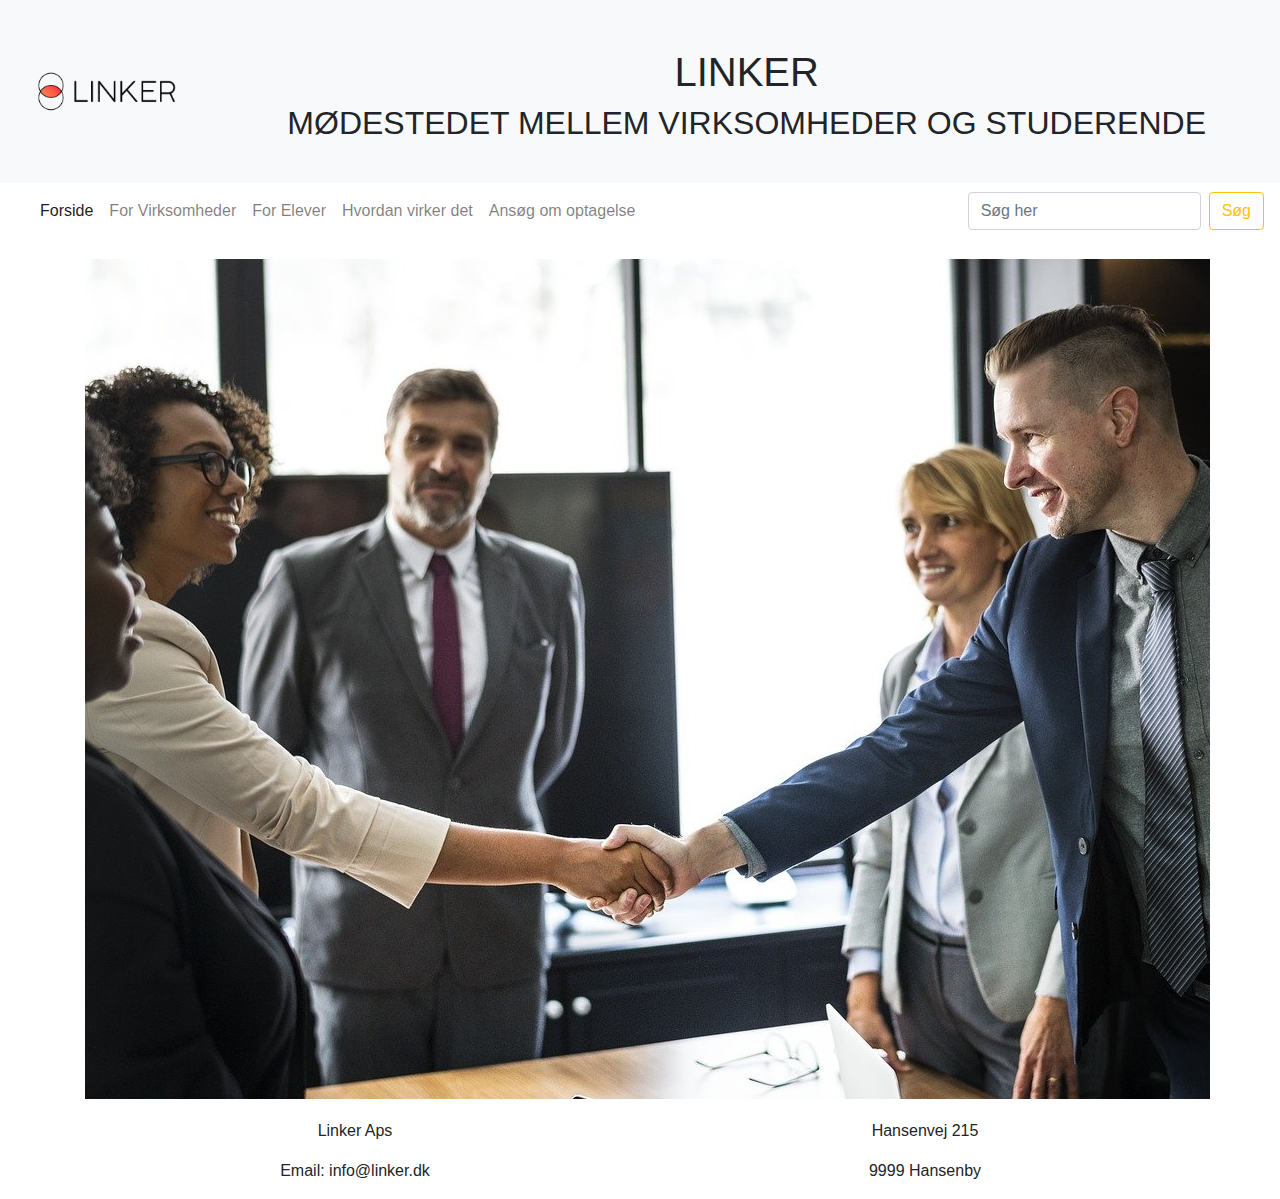
==== LINKER/index.html @ 7b7cdf94 "Initial commit" ====
<!DOCTYPE html>
<html lang="en">
<head>
    <meta charset="UTF-8">
    <meta name="viewport" content="width=device-width, initial-scale=1.0">
    <meta http-equiv="X-UA-Compatible" content="ie=edge">
    <title>LINKER</title>
    <script src="./assets/js/custom.js" defer></script>
    <link rel="stylesheet" href="./style.css">
    <link rel="stylesheet" href="https://stackpath.bootstrapcdn.com/bootstrap/4.3.1/css/bootstrap.min.css" integrity="sha384-ggOyR0iXCbMQv3Xipma34MD+dH/1fQ784/j6cY/iJTQUOhcWr7x9JvoRxT2MZw1T" crossorigin="anonymous">
    <script src="https://stackpath.bootstrapcdn.com/bootstrap/4.3.1/js/bootstrap.min.js" integrity="sha384-JjSmVgyd0p3pXB1rRibZUAYoIIy6OrQ6VrjIEaFf/nJGzIxFDsf4x0xIM+B07jRM" crossorigin="anonymous"></script>
</head>
<body>

   

        <header class="container-fluid bg-light">
            <div class="row">
                <section class="logosec col-12 col-md-4 col-lg-2">
                    <img class="img-fluid" src="./assets/images/Fuldt Logo.png" alt="">
                </section>
                <div class="container-fluid mt-5 col-12 col-md-8 col-lg-10">
                        <h1 id="toptxt" class="text-center">LINKER</h1>
                        <h2 id="bttxt" class="text-center">MØDESTEDET MELLEM VIRKSOMHEDER OG STUDERENDE</h2>
                </div>
            </div>
        </header>

        <nav class="navbar navbar-expand-lg navbar-light">
            <a class="navbar-brand" href="./index.html"></a>
            <button class="navbar-toggler" type="button" data-toggle="collapse" data-target="#navbarSupportedContent" aria-controls="navbarSupportedContent" aria-expanded="false" aria-label="Toggle navigation">
                <span class="navbar-toggler-icon"></span>
            </button>
            
            <div class="collapse navbar-collapse" id="navbarSupportedContent">
                <ul class="navbar-nav mr-auto">
                <li class="nav-item active">
                    <a class="nav-link" href="index.html">Forside<span class="sr-only">(current)</span></a>
                </li>
                <li class="nav-item">
                    <a class="nav-link" href="./Elever.html">For Virksomheder<span class="sr-only">(current)</span></a>
                </li>
                <li class="nav-item">
                        <a class="nav-link" href="./Virksomhed.html">For Elever<span class="sr-only">(current)</span></a>
                </li>
                <li class="nav-item">
                        <a class="nav-link" href="./Virksomhed.html">Hvordan virker det<span class="sr-only">(current)</span></a>
                </li>
                <li class="nav-item">
                        <a class="nav-link" href="./signup.html">Ansøg om optagelse<span class="sr-only">(current)</span></a>
                </li>
                </ul>
                <form class="form-inline my-2 my-lg-0">
                <input class="form-control mr-sm-2" type="search" placeholder="Søg her" aria-label="Search">
                <button class="btn btn-outline-warning my-2 my-sm-0" type="submit">Søg</button>
                </form>
            </div>
        </nav>
        <div class="container">
            <section>
                <img src="./assets/images/agreement-3546008_1280.jpg" alt="">
            </section>
        </div>
        <footer>
            <div class="container">
                <div class="row text-center">
                    <div class="col-12 col-md-8 col-lg-6">
                        <p>Linker Aps</p>
                        <p>Email: info@linker.dk</p>
                    </div>
                    <div class="col-12 col-md-8 col-lg-6">
                        <p>Hansenvej 215</p>
                        <p>9999 Hansenby</p>
                    </div>

                </div>
            </div>
        </footer>
</body> 
</html>
---- LINKER/style.css ----
.filterDiv {
    color: #000;
    display: none;
  }
  
  .show {
    display: block;
  }
  
  .container {
    margin-top: 20px;
    overflow: hidden;
  }
  
  /* Style the buttons */
  .btn {
    border: none;
    outline: none;
    padding: 12px 16px;
    cursor: pointer;

  }
  
  .btn:hover {
    background-color: #ffaa4a;
  }
  
  .btn.active {
    /* background-color: #666; */
    color: black;
    border: 1px solid #ffaa4a;
    text-decoration: none;
  }

  .register{
    background: -webkit-linear-gradient(left, #3931af, #00c6ff);
    margin-top: 3%;
    padding: 3%;
}
.register-left{
    text-align: center;
    color: #fff;
    margin-top: 4%;
}
.register-left input{
    border: none;
    border-radius: 1.5rem;
    padding: 2%;
    width: 60%;
    background: #f8f9fa;
    font-weight: bold;
    color: #383d41;
    margin-top: 30%;
    margin-bottom: 3%;
    cursor: pointer;
}
.register-right{
    background: #f8f9fa;
    border-top-left-radius: 10% 50%;
    border-bottom-left-radius: 10% 50%;
}
.register-left img{
    margin-top: 15%;
    margin-bottom: 5%;
    width: 25%;
    -webkit-animation: mover 2s infinite  alternate;
    animation: mover 1s infinite  alternate;
}
@-webkit-keyframes mover {
    0% { transform: translateY(0); }
    100% { transform: translateY(-20px); }
}
@keyframes mover {
    0% { transform: translateY(0); }
    100% { transform: translateY(-20px); }
}
.register-left p{
    font-weight: lighter;
    padding: 12%;
    margin-top: -9%;
}
.register .register-form{
    padding: 10%;
    margin-top: 10%;
}
.btnRegister{
    float: right;
    margin-top: 10%;
    border: none;
    border-radius: 1.5rem;
    padding: 2%;
    background: #0062cc;
    color: #fff;
    font-weight: 600;
    width: 50%;
    cursor: pointer;
}
.register .nav-tabs{
    margin-top: 3%;
    border: none;
    background: #0062cc;
    border-radius: 1.5rem;
    width: 24%;
    float: right;
}
.register .nav-tabs .nav-link{
    padding: 2%;
    height: 34px;
    font-weight: 600;
    color: #fff;
    border-top-right-radius: 1.5rem;
    border-bottom-right-radius: 1.5rem;
}
.register .nav-tabs .nav-link:hover{
    border: none;
}
.register .nav-tabs .nav-link.active{
    width: 100px;
    color: #0062cc;
    border: 2px solid #0062cc;
    border-top-left-radius: 1.5rem;
    border-bottom-left-radius: 1.5rem;
}
.register-heading{
    text-align: center;
    margin-top: 8%;
    margin-bottom: -15%;
    color: #495057;
}
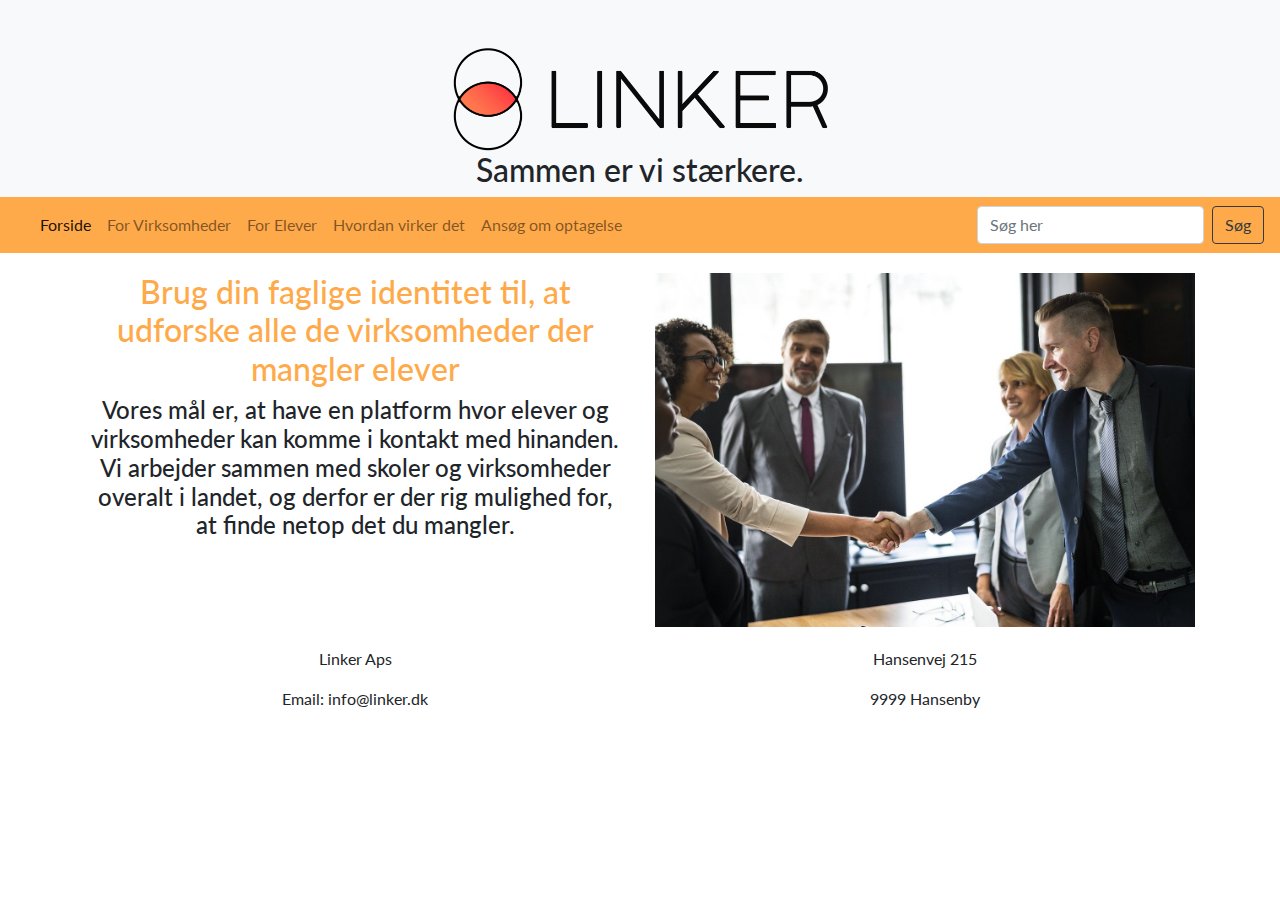
==== commit 08697e55: "lidt af hvert" ====
--- a/LINKER/index.html
+++ b/LINKER/index.html
@@ -16,17 +16,14 @@
 
         <header class="container-fluid bg-light">
             <div class="row">
-                <section class="logosec col-12 col-md-4 col-lg-2">
-                    <img class="img-fluid" src="./assets/images/Fuldt Logo.png" alt="">
-                </section>
-                <div class="container-fluid mt-5 col-12 col-md-8 col-lg-10">
-                        <h1 id="toptxt" class="text-center">LINKER</h1>
-                        <h2 id="bttxt" class="text-center">MØDESTEDET MELLEM VIRKSOMHEDER OG STUDERENDE</h2>
-                </div>
+                    <section class="logosec col-12 col-md-4 col-lg-12 mt-5 text-center">
+                            <img class="img-fluid text-center" src="./assets/images/UOPstZZb.png" alt="">
+                                <h2 class="text-center">Sammen er vi stærkere.</h2>
+                        </section>
             </div>
         </header>
 
-        <nav class="navbar navbar-expand-lg navbar-light">
+        <nav class="navbar navbar-expand-lg navbar-light sticky-top" style="background-color: #ffaa4a;">
             <a class="navbar-brand" href="./index.html"></a>
             <button class="navbar-toggler" type="button" data-toggle="collapse" data-target="#navbarSupportedContent" aria-controls="navbarSupportedContent" aria-expanded="false" aria-label="Toggle navigation">
                 <span class="navbar-toggler-icon"></span>
@@ -44,7 +41,7 @@
                         <a class="nav-link" href="./Virksomhed.html">For Elever<span class="sr-only">(current)</span></a>
                 </li>
                 <li class="nav-item">
-                        <a class="nav-link" href="./Virksomhed.html">Hvordan virker det<span class="sr-only">(current)</span></a>
+                        <a class="nav-link" href="./omos.html">Hvordan virker det<span class="sr-only">(current)</span></a>
                 </li>
                 <li class="nav-item">
                         <a class="nav-link" href="./signup.html">Ansøg om optagelse<span class="sr-only">(current)</span></a>
@@ -52,14 +49,22 @@
                 </ul>
                 <form class="form-inline my-2 my-lg-0">
                 <input class="form-control mr-sm-2" type="search" placeholder="Søg her" aria-label="Search">
-                <button class="btn btn-outline-warning my-2 my-sm-0" type="submit">Søg</button>
+                <button class="btn btn-outline-dark my-2 my-sm-0" type="submit">Søg</button>
                 </form>
             </div>
         </nav>
         <div class="container">
-            <section>
-                <img src="./assets/images/agreement-3546008_1280.jpg" alt="">
+            <div class="row">
+                <section class=" col-6 sec1home container-fluid">
+                        <article class="text-center">
+                            <h2 class="farve">Brug din faglige identitet til, at udforske alle de virksomheder der mangler elever</h2>
+                            <h4 class="">Vores mål er, at have en platform hvor elever og virksomheder kan komme i kontakt med hinanden. Vi arbejder sammen med skoler og virksomheder overalt i landet, og derfor er der rig mulighed for, at finde netop det du mangler.</h4>
+                        </article>
+                    </section>
+            <section class="col-6">
+                <img class="img-fluid pic" src="./assets/images/agreement-3546008_1280.jpg" alt="">
             </section>
+        </div>
         </div>
         <footer>
             <div class="container">
--- a/LINKER/style.css
+++ b/LINKER/style.css
@@ -1,3 +1,6 @@
+@import url('https://fonts.googleapis.com/css?family=Lato:100,100i,300,300i,400,400i,700,700i,900,900i&display=swap');
+
+*{font-family: 'Lato', sans-serif;}
 .filterDiv {
     color: #000;
     display: none;
@@ -26,14 +29,14 @@
   }
   
   .btn.active {
-    /* background-color: #666; */
+  
     color: black;
     border: 1px solid #ffaa4a;
     text-decoration: none;
   }
 
   .register{
-    background: -webkit-linear-gradient(left, #3931af, #00c6ff);
+    background: -webkit-linear-gradient(top, #ffaa4a, #bb5b27);
     margin-top: 3%;
     padding: 3%;
 }
@@ -89,7 +92,7 @@
     border: none;
     border-radius: 1.5rem;
     padding: 2%;
-    background: #0062cc;
+    background: #ffaa4a;
     color: #fff;
     font-weight: 600;
     width: 50%;
@@ -98,7 +101,7 @@
 .register .nav-tabs{
     margin-top: 3%;
     border: none;
-    background: #0062cc;
+    background: #ffaa4a;
     border-radius: 1.5rem;
     width: 24%;
     float: right;
@@ -116,8 +119,8 @@
 }
 .register .nav-tabs .nav-link.active{
     width: 100px;
-    color: #0062cc;
-    border: 2px solid #0062cc;
+    color: #ffaa4a;
+    border: 2px solid #ffaa4a;
     border-top-left-radius: 1.5rem;
     border-bottom-left-radius: 1.5rem;
 }
@@ -128,3 +131,6 @@
     color: #495057;
 }
 
+img { width: 30%;  text-align: center;}
+.pic{ width: 100%;}
+.farve{ color: #ffaa4a;}
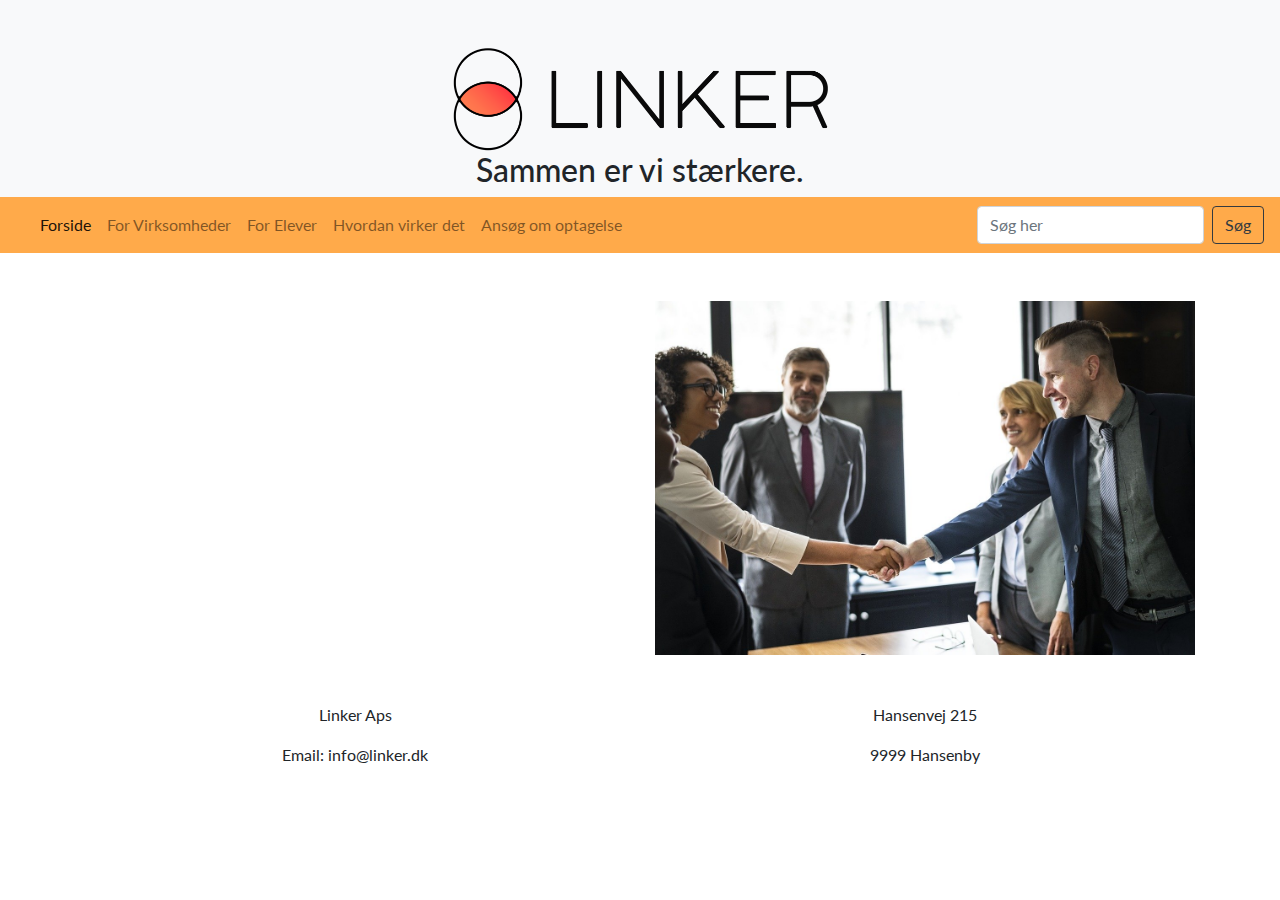
==== commit a44d5a73: "greensock" ====
--- a/LINKER/index.html
+++ b/LINKER/index.html
@@ -53,21 +53,21 @@
                 </form>
             </div>
         </nav>
-        <div class="container">
+        <div class="container mt-5">
             <div class="row">
-                <section class=" col-6 sec1home container-fluid">
-                        <article class="text-center">
-                            <h2 class="farve">Brug din faglige identitet til, at udforske alle de virksomheder der mangler elever</h2>
-                            <h4 class="">Vores mål er, at have en platform hvor elever og virksomheder kan komme i kontakt med hinanden. Vi arbejder sammen med skoler og virksomheder overalt i landet, og derfor er der rig mulighed for, at finde netop det du mangler.</h4>
+                <section class=" col-lg-6 col-12 sec1home container-fluid">
+                        <article class="alltxt text-center">
+                            <h1 class="farve"><span>Brug din faglige identitet til, at</span><span>udforske alle de virksomheder</span> <span>der mangler elever</span></h1>
+                            <h4 class="farve mt-5">Vores mål er, at have en platform hvor elever og virksomheder kan komme i kontakt med hinanden. Vi arbejder sammen med skoler og virksomheder overalt i landet, og derfor er der rig mulighed for, at finde netop det du mangler.</h4>
                         </article>
                     </section>
-            <section class="col-6">
+            <aside class="col-lg-6 col-12">
                 <img class="img-fluid pic" src="./assets/images/agreement-3546008_1280.jpg" alt="">
-            </section>
+            </aside>
         </div>
         </div>
         <footer>
-            <div class="container">
+            <div class="container mt-5">
                 <div class="row text-center">
                     <div class="col-12 col-md-8 col-lg-6">
                         <p>Linker Aps</p>
@@ -81,5 +81,25 @@
                 </div>
             </div>
         </footer>
+
+    <script src="https://s3-us-west-2.amazonaws.com/s.cdpn.io/16327/gsap-latest-beta.min.js"></script>
+        <script src="https://s3-us-west-2.amazonaws.com/s.cdpn.io/16327/CSSRulePlugin3.min.js"></script>
+
+
+    <script>
+
+        var rule = CSSRulePlugin.getRule("span:after")
+
+        // gsap.from('.farve', {opacity: 0, duration: 1, y: -50, stagger: 0.6});
+        // gsap.from('aside', {duration: 1, dalay: 1.1, backgroundPosition: '200px 0px', opacity:0});
+        // gsap.to(rule, {cssRule: {scaleY: 0}, duration: 1});
+
+
+        var tl = gsap.timeline({defaults:{duration: 1}})
+
+        tl.from(".farve", {y: -50, stagger: .6, opacity: 0})
+        .to(rule, {duration: 1.8, cssRule: {scaleY: 0}}, "-=2.2")
+        .from(".pic", {backgroundPosition: '600px 0px', opacity:0}, "+=.2")
+    </script>
 </body> 
 </html>--- a/LINKER/style.css
+++ b/LINKER/style.css
@@ -133,4 +133,5 @@
 
 img { width: 30%;  text-align: center;}
 .pic{ width: 100%;}
-.farve{ color: #ffaa4a;}
+span{ display: block;}
+span:after {content: ' '; position: absolute; left: 0; width: 100%; height: 100%; z-index: 1; transform-origin: 100% 0; background: white;}
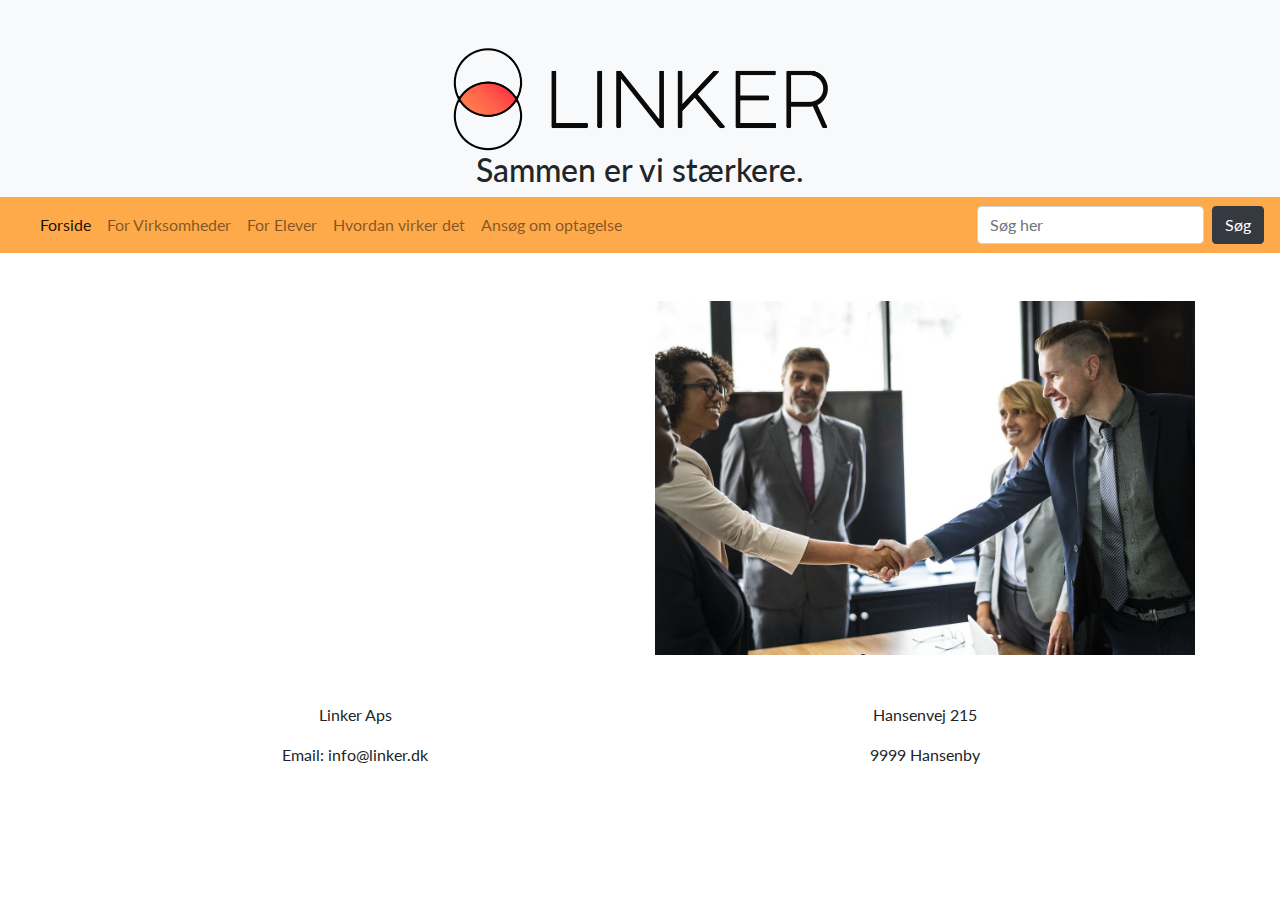
==== commit dca48aee: "det sidste" ====
--- a/LINKER/index.html
+++ b/LINKER/index.html
@@ -49,7 +49,7 @@
                 </ul>
                 <form class="form-inline my-2 my-lg-0">
                 <input class="form-control mr-sm-2" type="search" placeholder="Søg her" aria-label="Search">
-                <button class="btn btn-outline-dark my-2 my-sm-0" type="submit">Søg</button>
+                <button class="btn btn-dark my-2 my-sm-0" type="submit">Søg</button>
                 </form>
             </div>
         </nav>
